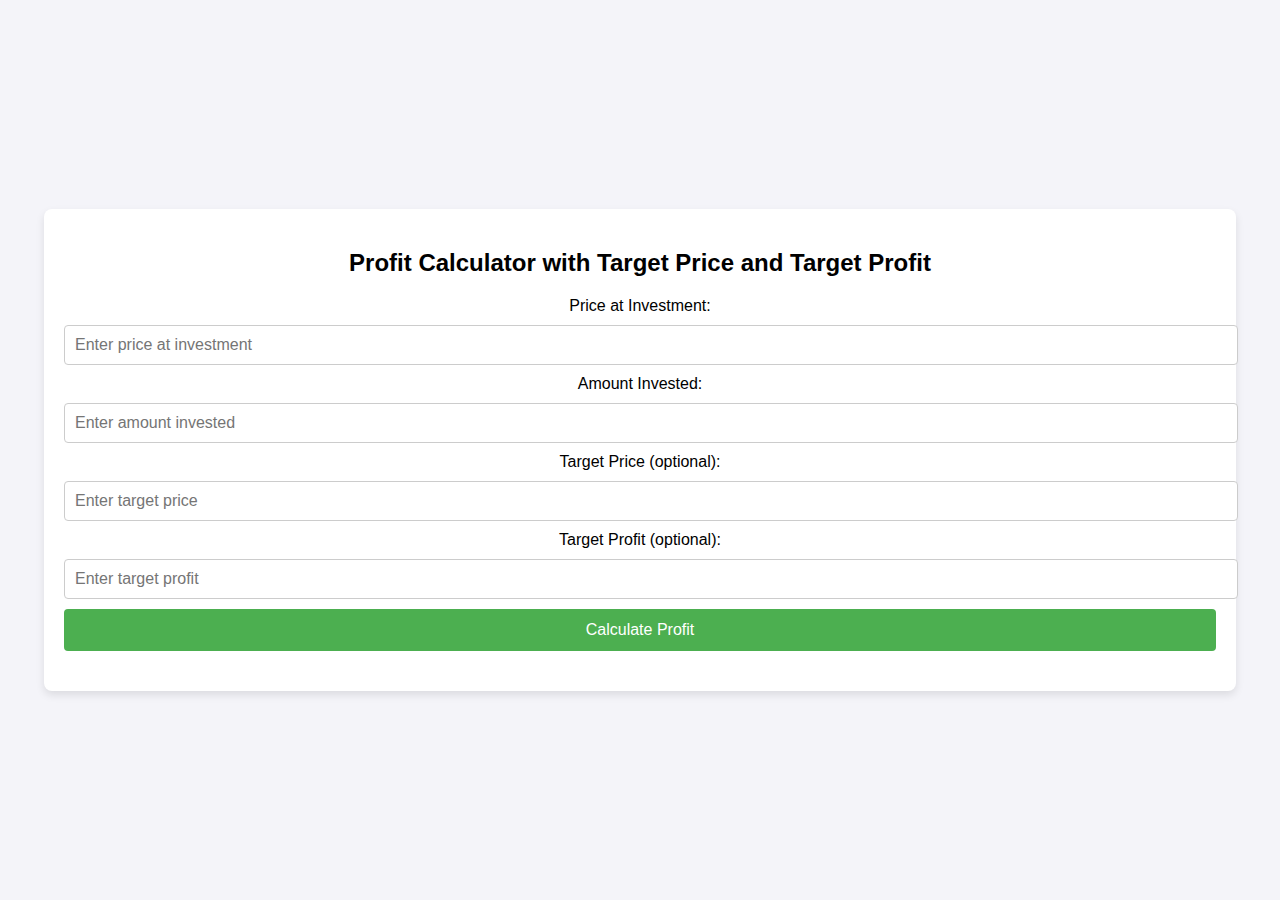
==== index.html @ 54c7aaaa "adding files" ====
<!DOCTYPE html>
<html lang="en">
<head>
    <!-- Basic Meta Tags -->
    <meta charset="UTF-8">
    <meta name="viewport" content="width=device-width, initial-scale=1.0">
    <title>Profit Calculator with Target Price and Target Profit</title>
    <meta name="description" content="An easy-to-use profit calculator that helps you calculate profit based on price at investment, amount invested, target price, and target profit. Perfect for quick financial insights.">

    <!-- Open Graph Meta Tags for Social Media -->
    <meta property="og:title" content="Profit Calculator with Target Price and Target Profit">
    <meta property="og:description" content="Use this profit calculator to calculate profit based on investment details, including target price and profit goals.">
    <meta property="og:image" content="https://yourwebsite.com/profit-calculator-image.jpg"> <!-- Replace with actual image URL -->
    <meta property="og:url" content="https://yourwebsite.com/profit-calculator"> <!-- Replace with actual page URL -->
    <meta property="og:type" content="website">

    <!-- Twitter Card Meta Tags -->
    <meta name="twitter:card" content="summary_large_image">
    <meta name="twitter:title" content="Profit Calculator with Target Price and Target Profit">
    <meta name="twitter:description" content="Quickly calculate profit or loss with this user-friendly profit calculator.">

    <!-- Canonical Link -->
    <link rel="canonical" href="https://arunk1234.github.io/Utils/">


    <!-- Robots Tag (Controls Indexing) -->
    <meta name="robots" content="index, follow">

    <!-- Favicon -->
    <link rel="icon" href="favicon.ico" type="image/x-icon">


    <style>
        /* General Styles */
        body {
            font-family: Arial, sans-serif;
            display: flex;
            align-items: center;
            justify-content: center;
            height: 100vh;
            margin: 0;
            background-color: #f4f4f9;
        }
        .calculator {
            background-color: #fff;
            padding: 20px;
            border-radius: 8px;
            box-shadow: 0 4px 8px rgba(0, 0, 0, 0.1);
            max-width: 100%;
            width: 90%;
            text-align: center;
        }
        input[type="number"] {
            width: 100%;
            padding: 10px;
            margin: 10px 0;
            border: 1px solid #ccc;
            border-radius: 4px;
            font-size: 1em;
        }
        button {
            padding: 12px;
            background-color: #4CAF50;
            color: #fff;
            border: none;
            border-radius: 4px;
            cursor: pointer;
            width: 100%;
            font-size: 1em;
        }
        button:hover {
            background-color: #45a049;
        }
        .result {
            margin-top: 20px;
            overflow-x: auto;
        }

        /* Responsive Table */
        table {
            width: 100%;
            margin-top: 10px;
            border-collapse: collapse;
            min-width: 300px;
        }
        table, th, td {
            border: 1px solid #ccc;
        }
        th, td {
            padding: 10px;
            text-align: center;
            font-size: 0.9em;
        }
        th {
            background-color: #f2f2f2;
        }
        .highlight {
            background-color: #e0f7fa;
        }
        @media (max-width: 600px) {
            .calculator {
                padding: 15px;
            }
            input[type="number"], button {
                padding: 10px;
                font-size: 0.9em;
            }
            th, td {
                padding: 8px;
            }
        }
    </style>
</head>
<body>

<div class="calculator">
    <h2>Profit Calculator with Target Price and Target Profit</h2>
    <label for="priceAtInvestment">Price at Investment:</label>
    <input type="number" id="priceAtInvestment" placeholder="Enter price at investment" step="0.01" required inputmode="decimal">

    <label for="amountInvested">Amount Invested:</label>
    <input type="number" id="amountInvested" placeholder="Enter amount invested" step="0.01" required inputmode="decimal">

    <label for="targetPrice">Target Price (optional):</label>
    <input type="number" id="targetPrice" placeholder="Enter target price" step="0.01" inputmode="decimal">

    <label for="targetProfit">Target Profit (optional):</label>
    <input type="number" id="targetProfit" placeholder="Enter target profit" step="0.01" inputmode="decimal">

    <button onclick="generateProfitTable()">Calculate Profit</button>

    <div class="result" id="result"></div>
</div>

<script>
    function generateProfitTable() {
        const priceAtInvestment = parseFloat(document.getElementById("priceAtInvestment").value);
        const amountInvested = parseFloat(document.getElementById("amountInvested").value);
        const targetPrice = parseFloat(document.getElementById("targetPrice").value);
        const targetProfit = parseFloat(document.getElementById("targetProfit").value);

        if (isNaN(priceAtInvestment) || isNaN(amountInvested) || priceAtInvestment <= 0 || amountInvested <= 0) {
            document.getElementById("result").innerText = "Please enter valid positive numbers for price at investment and amount invested.";
            return;
        }

        const quantity = amountInvested / priceAtInvestment;

        function formatDollar(amount) {
            return amount.toLocaleString(undefined, { minimumFractionDigits: 2, maximumFractionDigits: 2 });
        }

        let resultHTML = "";

        if (!isNaN(targetProfit) && targetProfit > 0) {
            const requiredPrice = priceAtInvestment + (targetProfit / quantity);
            resultHTML += `
                <table>
                    <tr>
                        <th>Target Profit</th>
                        <th>Target Price Required</th>
                    </tr>
                    <tr style="background-color: #c8e6c9; font-weight: bold;">
                        <td>$${formatDollar(targetProfit)}</td>
                        <td>$${formatDollar(requiredPrice)}</td>
                    </tr>
                </table>
            `;
        } else if (!isNaN(targetPrice) && targetPrice > 0) {
            const profitOrLoss = quantity * (targetPrice - priceAtInvestment);
            resultHTML += `
                <table>
                    <tr>
                        <th>Target Price</th>
                        <th>Profit/Loss</th>
                    </tr>
                    <tr style="background-color: #c8e6c9; font-weight: bold;">
                        <td>$${formatDollar(targetPrice)}</td>
                        <td>${profitOrLoss >= 0 ? '$' : '-$'}${formatDollar(Math.abs(profitOrLoss))}</td>
                    </tr>
                </table>
            `;
        } else {
            resultHTML += `
                <table>
                    <tr>
                        <th>Price Increase (0.1 cents)</th>
                        <th>New Price</th>
                        <th>Profit</th>
                    </tr>
            `;

            for (let i = 1; i <= 20; i++) {
                const increaseInDollars = i * 0.001;
                const newPrice = priceAtInvestment + increaseInDollars;
                const profit = quantity * increaseInDollars;

                const rowClass = (i % 5 === 0) ? "highlight" : "";

                resultHTML += `
                    <tr class="${rowClass}">
                        <td>${(i * 0.1).toFixed(1)} cent(s)</td>
                        <td>$${formatDollar(newPrice)}</td>
                        <td>$${formatDollar(profit)}</td>
                    </tr>
                `;
            }

            resultHTML += "</table>";
        }

        document.getElementById("result").innerHTML = resultHTML;
    }
</script>

</body>
</html>
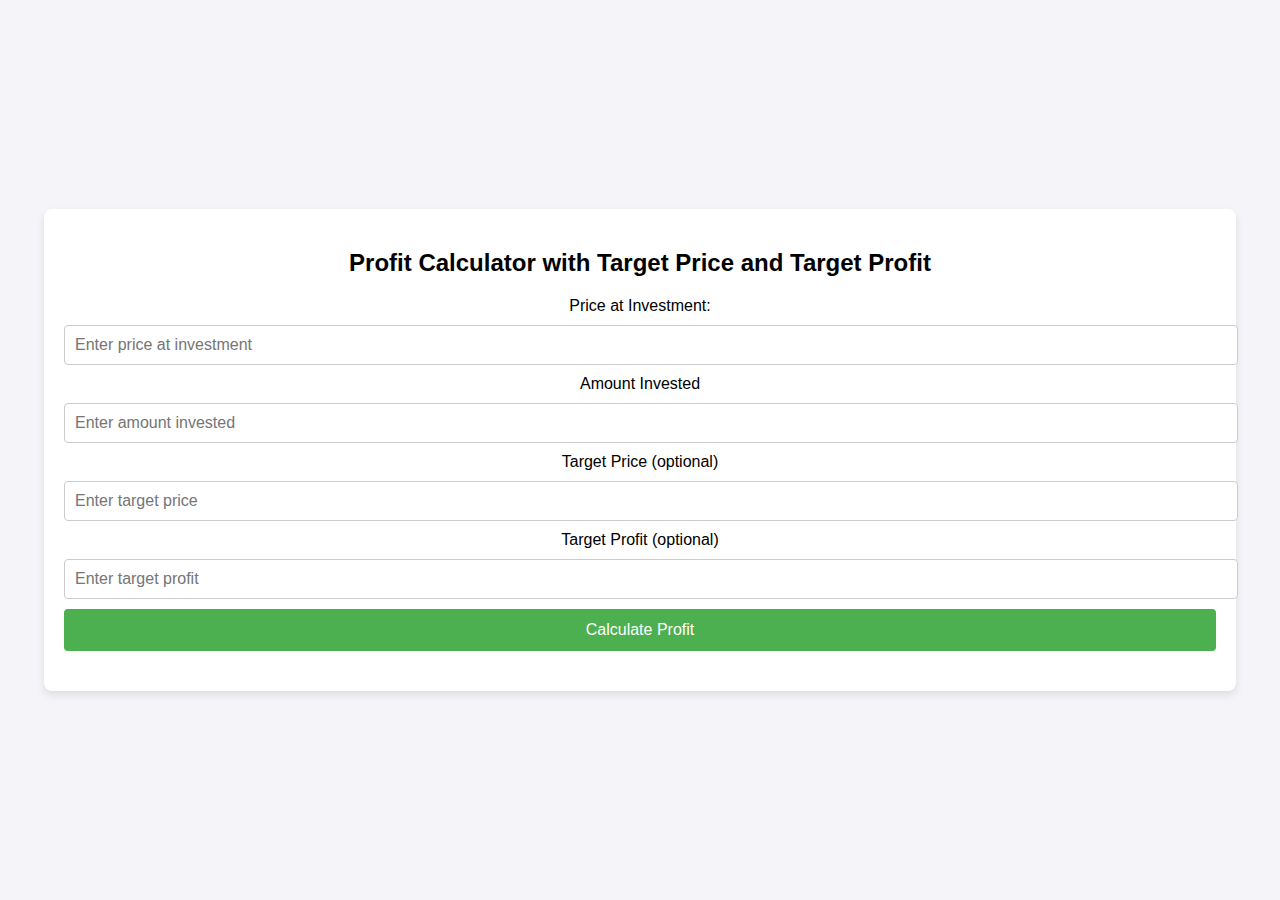
==== commit dae51f52: "remove dots" ====
--- a/index.html
+++ b/index.html
@@ -10,8 +10,8 @@
     <!-- Open Graph Meta Tags for Social Media -->
     <meta property="og:title" content="Profit Calculator with Target Price and Target Profit">
     <meta property="og:description" content="Use this profit calculator to calculate profit based on investment details, including target price and profit goals.">
-    <meta property="og:image" content="https://yourwebsite.com/profit-calculator-image.jpg"> <!-- Replace with actual image URL -->
-    <meta property="og:url" content="https://yourwebsite.com/profit-calculator"> <!-- Replace with actual page URL -->
+    <meta property="og:image" content="https://yourwebsite.com/profit-calculator-image.jpg"> 
+    <meta property="og:url" content="https://arunk1234.github.io/profit-loss-calculator/"> 
     <meta property="og:type" content="website">
 
     <!-- Twitter Card Meta Tags -->
@@ -20,7 +20,7 @@
     <meta name="twitter:description" content="Quickly calculate profit or loss with this user-friendly profit calculator.">
 
     <!-- Canonical Link -->
-    <link rel="canonical" href="https://arunk1234.github.io/Utils/">
+    <link rel="canonical" href="https://arunk1234.github.io/profit-loss-calculator/">
 
 
     <!-- Robots Tag (Controls Indexing) -->
@@ -118,13 +118,13 @@
     <label for="priceAtInvestment">Price at Investment:</label>
     <input type="number" id="priceAtInvestment" placeholder="Enter price at investment" step="0.01" required inputmode="decimal">
 
-    <label for="amountInvested">Amount Invested:</label>
+    <label for="amountInvested">Amount Invested</label>
     <input type="number" id="amountInvested" placeholder="Enter amount invested" step="0.01" required inputmode="decimal">
 
-    <label for="targetPrice">Target Price (optional):</label>
+    <label for="targetPrice">Target Price (optional)</label>
     <input type="number" id="targetPrice" placeholder="Enter target price" step="0.01" inputmode="decimal">
 
-    <label for="targetProfit">Target Profit (optional):</label>
+    <label for="targetProfit">Target Profit (optional)</label>
     <input type="number" id="targetProfit" placeholder="Enter target profit" step="0.01" inputmode="decimal">
 
     <button onclick="generateProfitTable()">Calculate Profit</button>
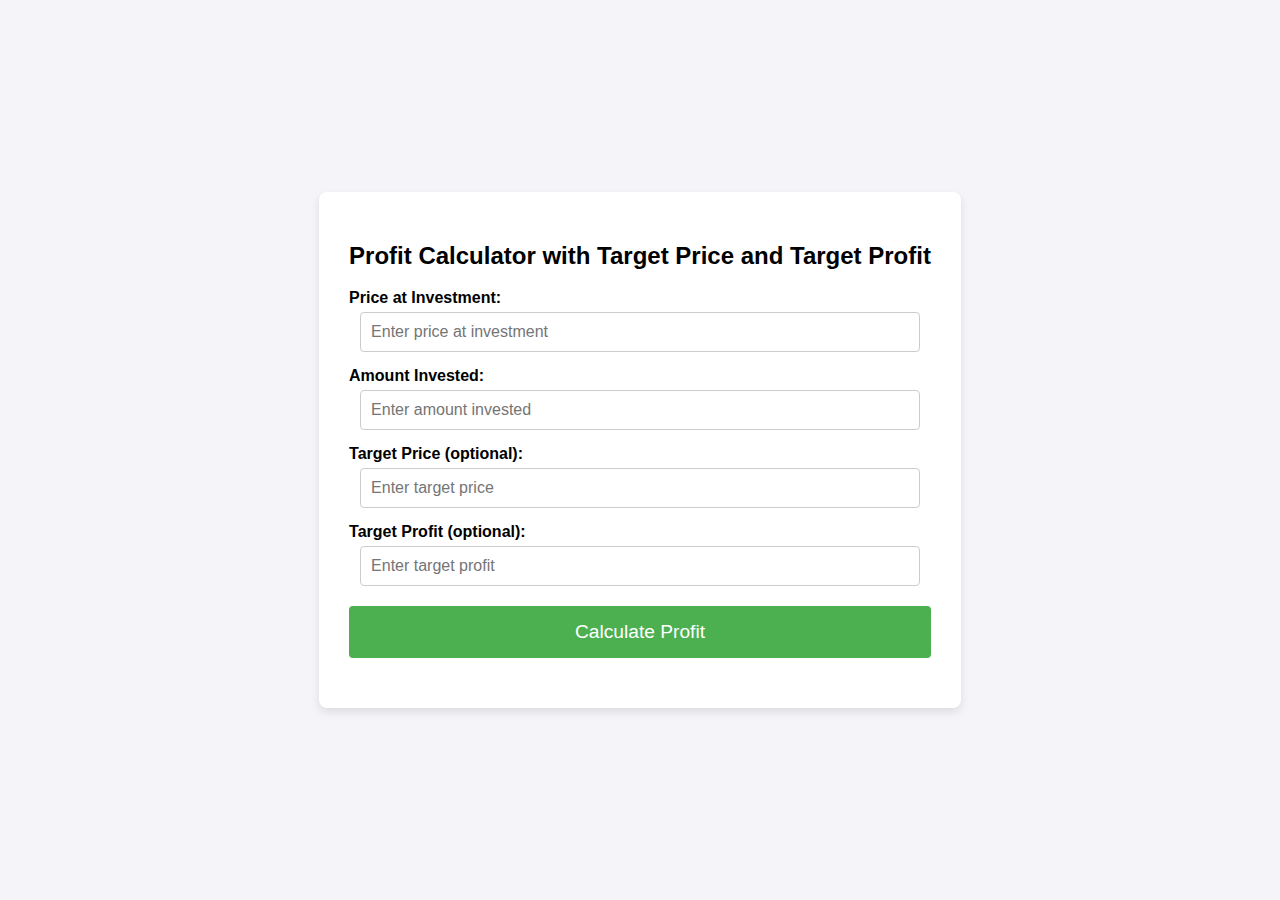
==== commit e2ae87fe: "adding feature flag" ====
--- a/index.html
+++ b/index.html
@@ -4,8 +4,9 @@
     <!-- Basic Meta Tags -->
     <meta charset="UTF-8">
     <meta name="viewport" content="width=device-width, initial-scale=1.0">
-    <title>Profit Calculator with Target Price and Target Profit</title>
+    <title>Profit Calculator - Easily Calculate Investment Gains</title>
     <meta name="description" content="An easy-to-use profit calculator that helps you calculate profit based on price at investment, amount invested, target price, and target profit. Perfect for quick financial insights.">
+    <meta name="keywords" content="profit calculator, investment profit, financial tool, target price, ROI calculator">
 
     <!-- Open Graph Meta Tags for Social Media -->
     <meta property="og:title" content="Profit Calculator with Target Price and Target Profit">
@@ -22,196 +23,52 @@
     <!-- Canonical Link -->
     <link rel="canonical" href="https://arunk1234.github.io/profit-loss-calculator/">
 
-
     <!-- Robots Tag (Controls Indexing) -->
     <meta name="robots" content="index, follow">
 
     <!-- Favicon -->
     <link rel="icon" href="favicon.ico" type="image/x-icon">
 
-
-    <style>
-        /* General Styles */
-        body {
-            font-family: Arial, sans-serif;
-            display: flex;
-            align-items: center;
-            justify-content: center;
-            height: 100vh;
-            margin: 0;
-            background-color: #f4f4f9;
-        }
-        .calculator {
-            background-color: #fff;
-            padding: 20px;
-            border-radius: 8px;
-            box-shadow: 0 4px 8px rgba(0, 0, 0, 0.1);
-            max-width: 100%;
-            width: 90%;
-            text-align: center;
-        }
-        input[type="number"] {
-            width: 100%;
-            padding: 10px;
-            margin: 10px 0;
-            border: 1px solid #ccc;
-            border-radius: 4px;
-            font-size: 1em;
-        }
-        button {
-            padding: 12px;
-            background-color: #4CAF50;
-            color: #fff;
-            border: none;
-            border-radius: 4px;
-            cursor: pointer;
-            width: 100%;
-            font-size: 1em;
-        }
-        button:hover {
-            background-color: #45a049;
-        }
-        .result {
-            margin-top: 20px;
-            overflow-x: auto;
-        }
-
-        /* Responsive Table */
-        table {
-            width: 100%;
-            margin-top: 10px;
-            border-collapse: collapse;
-            min-width: 300px;
-        }
-        table, th, td {
-            border: 1px solid #ccc;
-        }
-        th, td {
-            padding: 10px;
-            text-align: center;
-            font-size: 0.9em;
-        }
-        th {
-            background-color: #f2f2f2;
-        }
-        .highlight {
-            background-color: #e0f7fa;
-        }
-        @media (max-width: 600px) {
-            .calculator {
-                padding: 15px;
-            }
-            input[type="number"], button {
-                padding: 10px;
-                font-size: 0.9em;
-            }
-            th, td {
-                padding: 8px;
-            }
-        }
-    </style>
+    <!-- Link to External CSS -->
+    <link rel="stylesheet" href="styles.css">
 </head>
 <body>
 
 <div class="calculator">
     <h2>Profit Calculator with Target Price and Target Profit</h2>
-    <label for="priceAtInvestment">Price at Investment:</label>
-    <input type="number" id="priceAtInvestment" placeholder="Enter price at investment" step="0.01" required inputmode="decimal">
+    <form id="profitCalculatorForm">
+        <label for="priceAtInvestment">Price at Investment:</label>
+        <input type="number" id="priceAtInvestment" placeholder="Enter price at investment" step="0.01" required inputmode="decimal">
 
-    <label for="amountInvested">Amount Invested</label>
-    <input type="number" id="amountInvested" placeholder="Enter amount invested" step="0.01" required inputmode="decimal">
+        <label for="amountInvested">Amount Invested:</label>
+        <input type="number" id="amountInvested" placeholder="Enter amount invested" step="0.01" required inputmode="decimal">
 
-    <label for="targetPrice">Target Price (optional)</label>
-    <input type="number" id="targetPrice" placeholder="Enter target price" step="0.01" inputmode="decimal">
+        <label for="targetPrice">Target Price (optional):</label>
+        <input type="number" id="targetPrice" placeholder="Enter target price" step="0.01" inputmode="decimal">
 
-    <label for="targetProfit">Target Profit (optional)</label>
-    <input type="number" id="targetProfit" placeholder="Enter target profit" step="0.01" inputmode="decimal">
+        <label for="targetProfit">Target Profit (optional):</label>
+        <input type="number" id="targetProfit" placeholder="Enter target profit" step="0.01" inputmode="decimal">
 
-    <button onclick="generateProfitTable()">Calculate Profit</button>
+        <button type="button" onclick="generateProfitTable()">Calculate Profit</button>
+    </form>
 
     <div class="result" id="result"></div>
 </div>
 
-<script>
-    function generateProfitTable() {
-        const priceAtInvestment = parseFloat(document.getElementById("priceAtInvestment").value);
-        const amountInvested = parseFloat(document.getElementById("amountInvested").value);
-        const targetPrice = parseFloat(document.getElementById("targetPrice").value);
-        const targetProfit = parseFloat(document.getElementById("targetProfit").value);
+<!-- Feedback Form Section -->
+<div class="feedback-container" id="feedbackContainer" style="display: none;">
+    <button class="feedback-toggle" onclick="toggleFeedback()">Feedback</button>
+    <div id="feedbackForm" class="feedback-form" style="display: none;">
+        <h3>Your Feedback</h3>
+        <p>We would love to hear your thoughts!</p>
+        <input type="text" id="name" placeholder="Your Name" maxlength="50" />
+        <textarea id="feedbackText" placeholder="Enter your feedback here..." rows="4" maxlength="300"></textarea>
+        <br>
+        <button class="feedback-submit" onclick="submitFeedback()">Submit</button>
+        <button class="feedback-close" onclick="toggleFeedback()">Close</button>
+    </div>
+</div>
 
-        if (isNaN(priceAtInvestment) || isNaN(amountInvested) || priceAtInvestment <= 0 || amountInvested <= 0) {
-            document.getElementById("result").innerText = "Please enter valid positive numbers for price at investment and amount invested.";
-            return;
-        }
-
-        const quantity = amountInvested / priceAtInvestment;
-
-        function formatDollar(amount) {
-            return amount.toLocaleString(undefined, { minimumFractionDigits: 2, maximumFractionDigits: 2 });
-        }
-
-        let resultHTML = "";
-
-        if (!isNaN(targetProfit) && targetProfit > 0) {
-            const requiredPrice = priceAtInvestment + (targetProfit / quantity);
-            resultHTML += `
-                <table>
-                    <tr>
-                        <th>Target Profit</th>
-                        <th>Target Price Required</th>
-                    </tr>
-                    <tr style="background-color: #c8e6c9; font-weight: bold;">
-                        <td>$${formatDollar(targetProfit)}</td>
-                        <td>$${formatDollar(requiredPrice)}</td>
-                    </tr>
-                </table>
-            `;
-        } else if (!isNaN(targetPrice) && targetPrice > 0) {
-            const profitOrLoss = quantity * (targetPrice - priceAtInvestment);
-            resultHTML += `
-                <table>
-                    <tr>
-                        <th>Target Price</th>
-                        <th>Profit/Loss</th>
-                    </tr>
-                    <tr style="background-color: #c8e6c9; font-weight: bold;">
-                        <td>$${formatDollar(targetPrice)}</td>
-                        <td>${profitOrLoss >= 0 ? '$' : '-$'}${formatDollar(Math.abs(profitOrLoss))}</td>
-                    </tr>
-                </table>
-            `;
-        } else {
-            resultHTML += `
-                <table>
-                    <tr>
-                        <th>Price Increase (0.1 cents)</th>
-                        <th>New Price</th>
-                        <th>Profit</th>
-                    </tr>
-            `;
-
-            for (let i = 1; i <= 20; i++) {
-                const increaseInDollars = i * 0.001;
-                const newPrice = priceAtInvestment + increaseInDollars;
-                const profit = quantity * increaseInDollars;
-
-                const rowClass = (i % 5 === 0) ? "highlight" : "";
-
-                resultHTML += `
-                    <tr class="${rowClass}">
-                        <td>${(i * 0.1).toFixed(1)} cent(s)</td>
-                        <td>$${formatDollar(newPrice)}</td>
-                        <td>$${formatDollar(profit)}</td>
-                    </tr>
-                `;
-            }
-
-            resultHTML += "</table>";
-        }
-
-        document.getElementById("result").innerHTML = resultHTML;
-    }
-</script>
-
+<script src="script.js"></script>
 </body>
 </html>
--- a/styles.css
+++ b/styles.css
@@ -0,0 +1,115 @@
+/* General Styles */
+body {
+  font-family: Arial, sans-serif;
+  display: flex;
+  align-items: center;
+  justify-content: center;
+  height: 100vh;
+  margin: 0;
+  background-color: #f4f4f9;
+}
+.calculator {
+  max-width: 600px;
+  margin: 0 auto;
+  padding: 30px;
+  background-color: #fff;
+  border-radius: 8px;
+  box-shadow: 0 4px 8px rgba(0, 0, 0, 0.1);
+  text-align: center;
+}
+.calculator label {
+  display: block;
+  text-align: left;
+  font-weight: bold;
+  margin-top: 15px;
+}
+input[type="number"] {
+  width: calc(100% - 22px);
+  padding: 10px;
+  margin-top: 5px;
+  border: 1px solid #ccc;
+  border-radius: 4px;
+  font-size: 1em;
+  box-sizing: border-box;
+}
+button {
+  padding: 15px;
+  margin-top: 20px;
+  background-color: #4CAF50;
+  color: #fff;
+  border: none;
+  border-radius: 4px;
+  cursor: pointer;
+  width: 100%;
+  font-size: 1.2em;
+}
+button:hover {
+  background-color: #45a049;
+}
+.result {
+  margin-top: 20px;
+  overflow-x: auto;
+}
+
+/* Feedback Form Styles */
+.feedback-container {
+  position: fixed;
+  right: 20px;
+  top: 50%;
+  transform: translateY(-50%);
+  z-index: 100;
+}
+.feedback-toggle {
+  background-color: #4CAF50;
+  color: #fff;
+  padding: 10px;
+  border: none;
+  border-radius: 4px;
+  cursor: pointer;
+}
+.feedback-form {
+  display: none;
+  background-color: #fff;
+  padding: 20px;
+  margin-top: 10px;
+  border-radius: 8px;
+  box-shadow: 0 4px 8px rgba(0, 0, 0, 0.1);
+}
+.feedback-form input[type="text"], .feedback-form textarea {
+  width: calc(100% - 22px);
+  padding: 10px;
+  margin-top: 10px;
+  border: 1px solid #ccc;
+  border-radius: 4px;
+  font-size: 1em;
+  box-sizing: border-box;
+}
+.feedback-submit, .feedback-close {
+  margin-top: 10px;
+  background-color: #4CAF50;
+  color: #fff;
+  padding: 10px;
+  border: none;
+  border-radius: 4px;
+  cursor: pointer;
+  width: calc(50% - 10px);
+}
+.feedback-submit:hover, .feedback-close:hover {
+  background-color: #45a049;
+}
+.feedback-close {
+  background-color: #f44336;
+}
+.feedback-close:hover {
+  background-color: #e53935;
+}
+
+/* Responsive Styles */
+@media (max-width: 600px) {
+  .calculator {
+      padding: 20px;
+  }
+  .feedback-container {
+      right: 10px;
+  }
+}
